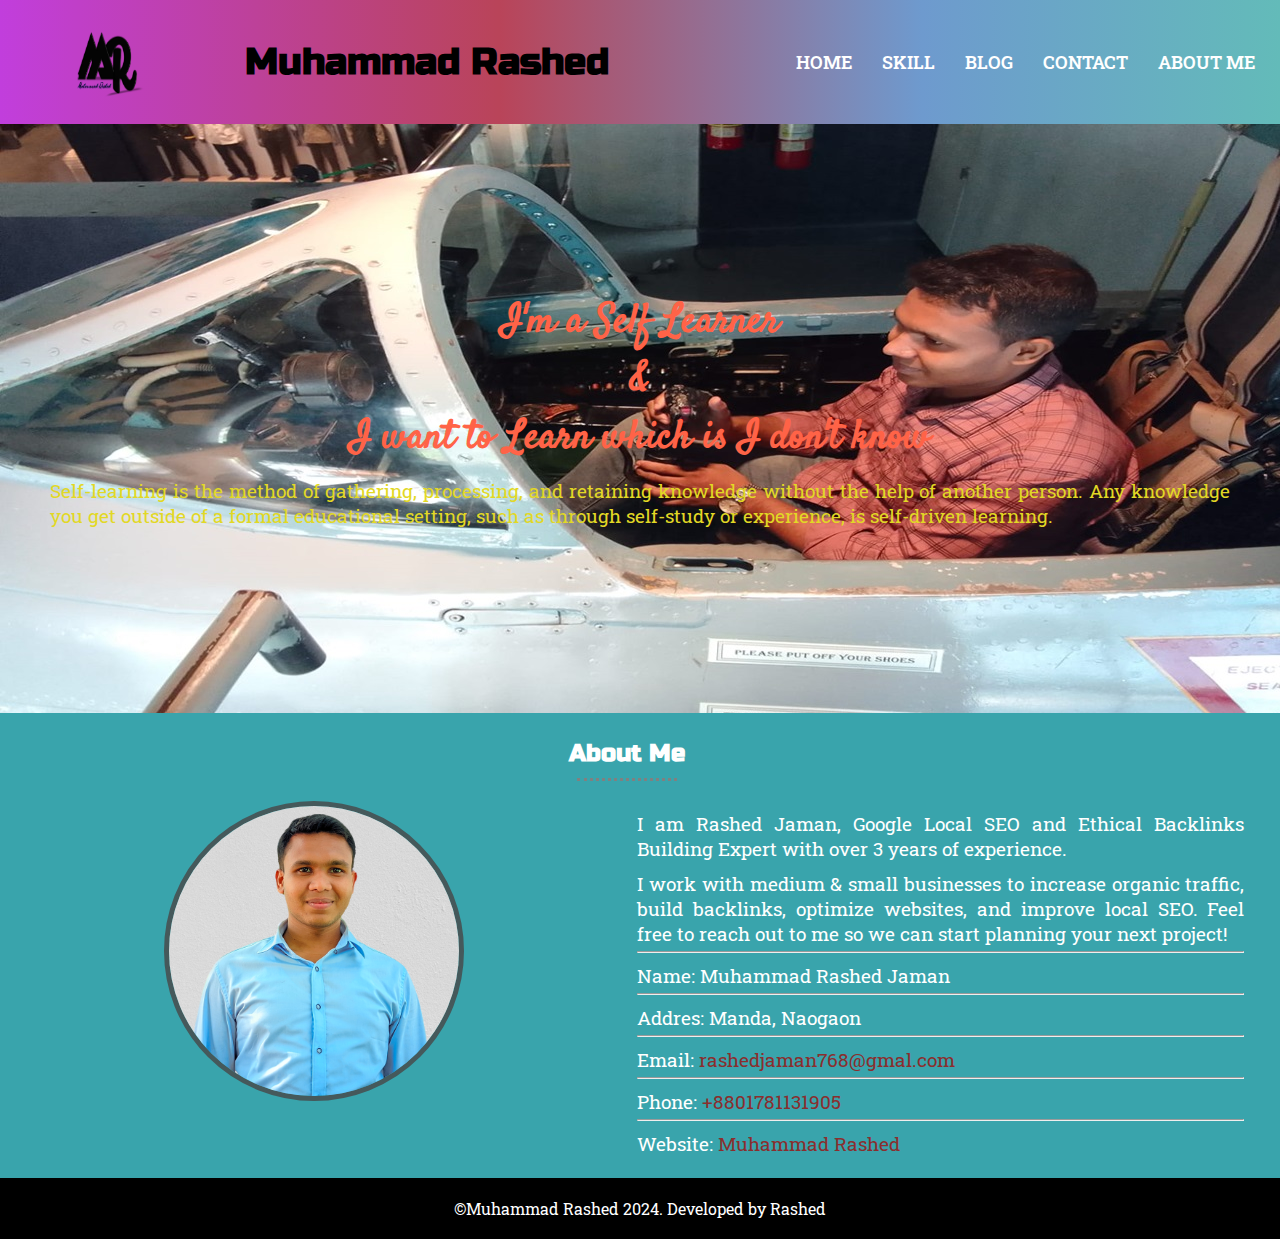
==== index.html @ 5cb938ef "added html css file fore muhammad rashed" ====
<!DOCTYPE html>
<html lang="en">
  <head>
    <meta charset="UTF-8" />
    <meta name="viewport" content="width=device-width, initial-scale=1.0" />
    <title>Muhammad Rashed</title>
    <!-- css for mobile -->
    <link rel="stylesheet" href="mobile.css" />
    <!-- css for desktop -->
    <link
      rel="stylesheet"
      href="desktop.css"
      media="screen and (min-width:620px)"
    />
  </head>
  <body>
    <!-- start navbar section -->
    <div class="navbar">
      <div class="logo col-2">
        <img src="/logo.png" alt="logo" />
      </div>
      <div class="nav-heading col-4">
        <h1>Muhammad Rashed</h1>
      </div>
      <div class="nav-menu col-6">
        <a href="./index.html" target="_self">home</a>
        <a href="/12-01-24/index.html" target="_blank">skill</a>
        <a href="https://mrashed21.blogspot.com/" target="_blank">blog</a>
        <a href="./14-01-24/index.html" target="_blank">contact</a>
        <a href="#about-me-id">about me </a>
      </div>
    </div>
    <!-- end navbar section -->
    <!-- start profile section -->
    <div class="profile">
      <!-- <img class="top-image" src="./image/top.png" alt="top-image" /> -->

      <div class="profile-text">
        <h1>
          I'm a Self Learner <br />& <br />
          I want to Learn which is I don't know
        </h1>

        <p>
          Self-learning is the method of gathering, processing, and retaining
          knowledge without the help of another person. Any knowledge you get
          outside of a formal educational setting, such as through self-study or
          experience, is self-driven learning.
        </p>
      </div>
      <img class="bottom-image" src="./image/bottom .png" alt="" />
    </div>
    <!-- end profile section -->

    <!-- start about section -->
    <div class="about-me" id="about-me-id">
      <h2>About Me</h2>
      <hr class="dotted" />
      <div class="about-image col-6">
        <img src="./image/rashed.png" alt="rashed's Photo" />
      </div>
      <div class="about-text col-6">
        <p>
          I am Rashed Jaman, Google Local SEO and Ethical Backlinks Building Expert with over 3 years of experience. 
        </p>
        <p>
          I work with medium & small businesses to increase organic traffic, build backlinks, optimize websites, and improve local SEO. Feel free to reach out to me so we can start planning your next project!
        </p>
        <hr class="about-hr" />
        <p>Name: Muhammad Rashed Jaman</p>
        <hr class="about-hr" />
        <p>Addres: Manda, Naogaon</p>
        <hr class="about-hr" />
        <p>
          Email:
          <a href="mailto:rashedjaman768@gmal.com" target="_blank"
            >rashedjaman768@gmal.com</a
          >
        </p>
        <hr class="about-hr" />
        <p>
          Phone:
          <a href="tel:+8801781131905" target="_blank"> +8801781131905</a>
        </p>
        <hr class="about-hr" />
        <p>
          Website:
          <a
            href="https://duckduckgo.com/?t=h_&q=mrashed21&ia=web"
            target="_blank"
            >Muhammad Rashed
          </a
          >
        </p>
      </div>
    </div>
    <!-- end about section -->
    <!--start footer section-->
        
    <div class="footer">
        &copy;Muhammad Rashed 2024.  Developed by Rashed
    </div>
</div>
<!--end footer section-->
  </body>
</html>
---- mobile.css ----
/* google font */
@import url("https://fonts.googleapis.com/css2?family=Roboto+Slab&family=Russo+One&family=Satisfy&display=swap");
* {
  margin: 0;
  padding: 0;
  box-sizing: border-box;
}
/* start body section */
body {
  font-family: "Roboto Slab", serif;
}
/* end body section */

/* start navbar section */
.navbar {
  margin: 0;
  padding: 0;
  background: rgb(2, 0, 36);
  background: linear-gradient(
    90deg,
    rgba(2, 0, 36, 1) 0%,
    rgba(191, 55, 219, 0.9630295355446866) 0%,
    rgba(185, 68, 89, 1) 39%,
    rgba(110, 154, 206, 1) 72%,
    rgba(99, 187, 185, 1) 100%,
    rgba(0, 212, 255, 1) 100%
  );
}

.navbar .logo {
  text-align: center;
}

.logo img {
  width: 80px;
  height: 80px;
}

.nav-heading h1 {
  font-family: "Russo One", sans-serif;
  text-align: center;
  font-size: 2.3rem;
  color: rgb(0, 0, 0);
}

.nav-menu {
  text-align: center;
  display: flex;
  flex-direction: column;
}
.nav-menu a {
  text-transform: uppercase;
  font-size: 18px;
  font-weight: 600;
  color: white;
  background-color: rgb(7, 120, 120);
  padding: 10px;
  margin: 5px 50px;
  border-radius: 10px;
}
.nav-menu a:hover {
  background-color: rgb(234, 112, 112);
  color: black;
}

[class*="col-"] {
  float: left;
  padding: 10px;
  width: 100%;
}
/* clear div */
.navbar::after {
  content: "";
  display: table;
  clear: both;
}
/* end navbar section */

/* start profile section */
p {
  text-align: justify;
  font-size: 1.2rem;
}
a{
  text-decoration: none;
  color: rgb(138, 46, 46);
}
h2{
  font-size: 1.5rem;
  font-family: "Russo One", sans-serif;
}
.dotted{
  border: dotted;
  border-bottom: none;
  margin: 10px auto;
  width: 100px;
}
.profile {
  padding: 70px 15px 175px;
  position: relative;
  text-align: center;
  background: url(./image/rashedjaman1.jpg)
}
.profile .top-image {
  position: absolute;
  right: 30px;
  top: 30px;
  width: 150px;
}
.profile .profile-text h1 {
  margin-top: 120px;
  font-family: "Satisfy", cursive;
  font-size: 2.5rem;
  color: tomato;
}
.profile .profile-text p {
  color: rgb(226, 216, 37);
  margin: 10px 35px;
}

.profile .bottom-image {
  position: absolute;
  left: 40px;
}
/* end profile section */

/* start about section */


.about-me{
  background-color: #39a4ac;
  padding: 1% 6%;
  color: white;
  text-align: center;
}

.about-image img{
  width: 300px;
  height: 300px;
  border-radius: 50%;
  border: #45595b 5px solid;
}

.about-text p{
  text-align: justify;
  margin-top: 10px;
}

.about-me a:hover{
  color: #e4e80e;
}
.about-hr{
  margin: 5px auto;
}
.about-me::after{
  content: '';
  display: table;
  clear: both;
}
/* end about section */

.footer{
  background: black;
  color: white;
  text-align: center;
  padding: 20px;
  font-size: 1rem;
  
}
---- desktop.css ----
/* for dekstop */
.col-1 {
  width: 8.33%;
}
.col-2 {
  width: 16.66%;
}
.col-3 {
  width: 25%;
}
.col-4 {
  width: 33.33%;
}
.col-5 {
  width: 41.66%;
}
.col-6 {
  width: 50%;
}
.col-7 {
  width: 58.33%;
}
.col-8 {
  width: 66.66%;
}
.col-9 {
  width: 75%;
}
.col-10 {
  width: 83.33%;
}
.col-11 {
  width: 91.66%;
}
.col-12 {
  width: 100%;
}

.logo {
  margin-top: 13px;
}

.nav-heading h1 {
  margin-top: 30px;
}
.nav-menu {
  flex-direction: row;
  justify-content: flex-end;
}
.nav-menu a {
  margin: 30px 5px;
  background-color: transparent;
}
/* start profile section */

.profile {
  background: no-repeat url(./image/rashedjaman.jpg)

}

.profile .profile-text h1 {
  margin-top: 100px;
}

.about-me{
  padding: 2% 2% 1% 0;
  text-align: center;
}

.about-image img{
  margin: auto px;
}
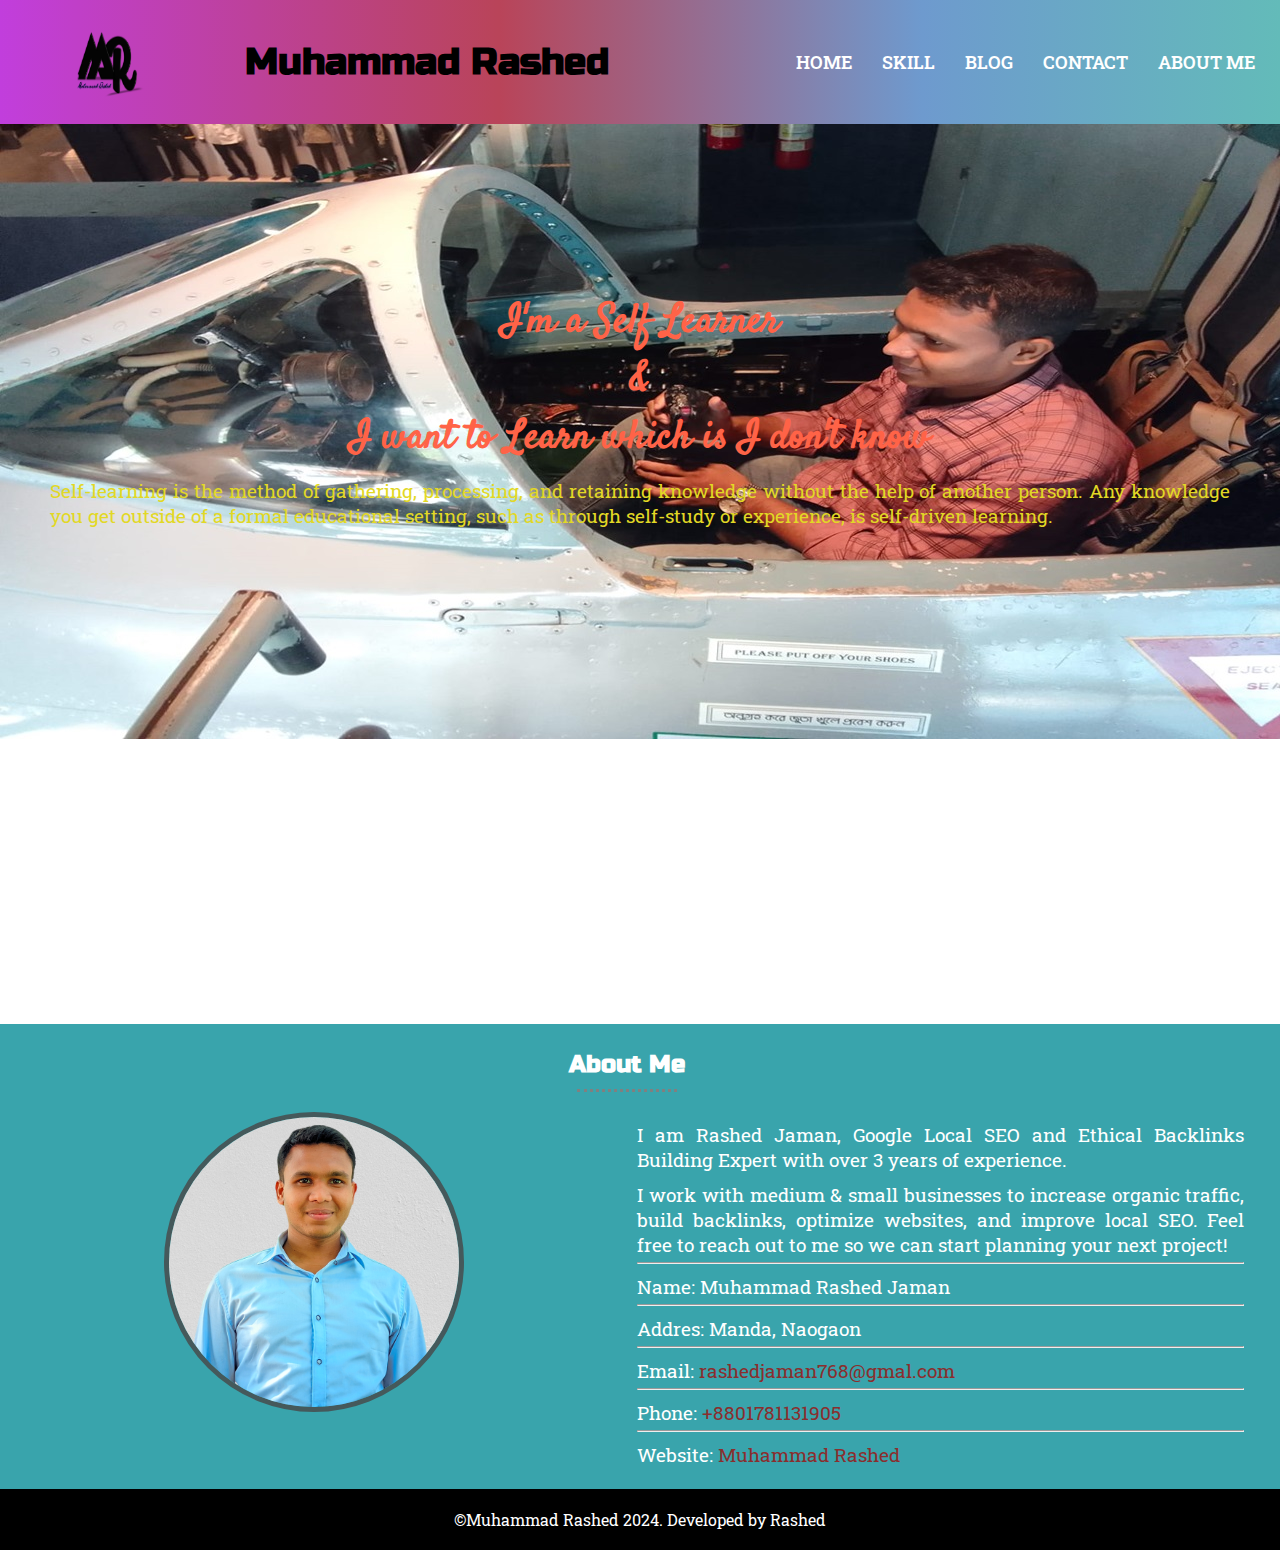
==== commit e2b5303c: "Update index.html" ====
--- a/index.html
+++ b/index.html
@@ -10,21 +10,21 @@
     <link
       rel="stylesheet"
       href="desktop.css"
-      media="screen and (min-width:620px)"
+      media="screen and (min-width:720px)"
     />
   </head>
   <body>
     <!-- start navbar section -->
     <div class="navbar">
       <div class="logo col-2">
-        <img src="/logo.png" alt="logo" />
+        <img src="logo.png" alt="logo" />
       </div>
       <div class="nav-heading col-4">
         <h1>Muhammad Rashed</h1>
       </div>
       <div class="nav-menu col-6">
         <a href="./index.html" target="_self">home</a>
-        <a href="/12-01-24/index.html" target="_blank">skill</a>
+        <a href="./12-01-24/index.html" target="_blank">skill</a>
         <a href="https://mrashed21.blogspot.com/" target="_blank">blog</a>
         <a href="./14-01-24/index.html" target="_blank">contact</a>
         <a href="#about-me-id">about me </a>
--- a/mobile.css
+++ b/mobile.css
@@ -99,6 +99,7 @@
   padding: 70px 15px 175px;
   position: relative;
   text-align: center;
+  height: 100vh;
   background: url(./image/rashedjaman1.jpg)
 }
 .profile .top-image {
@@ -166,4 +167,4 @@
   padding: 20px;
   font-size: 1rem;
   
-}+}
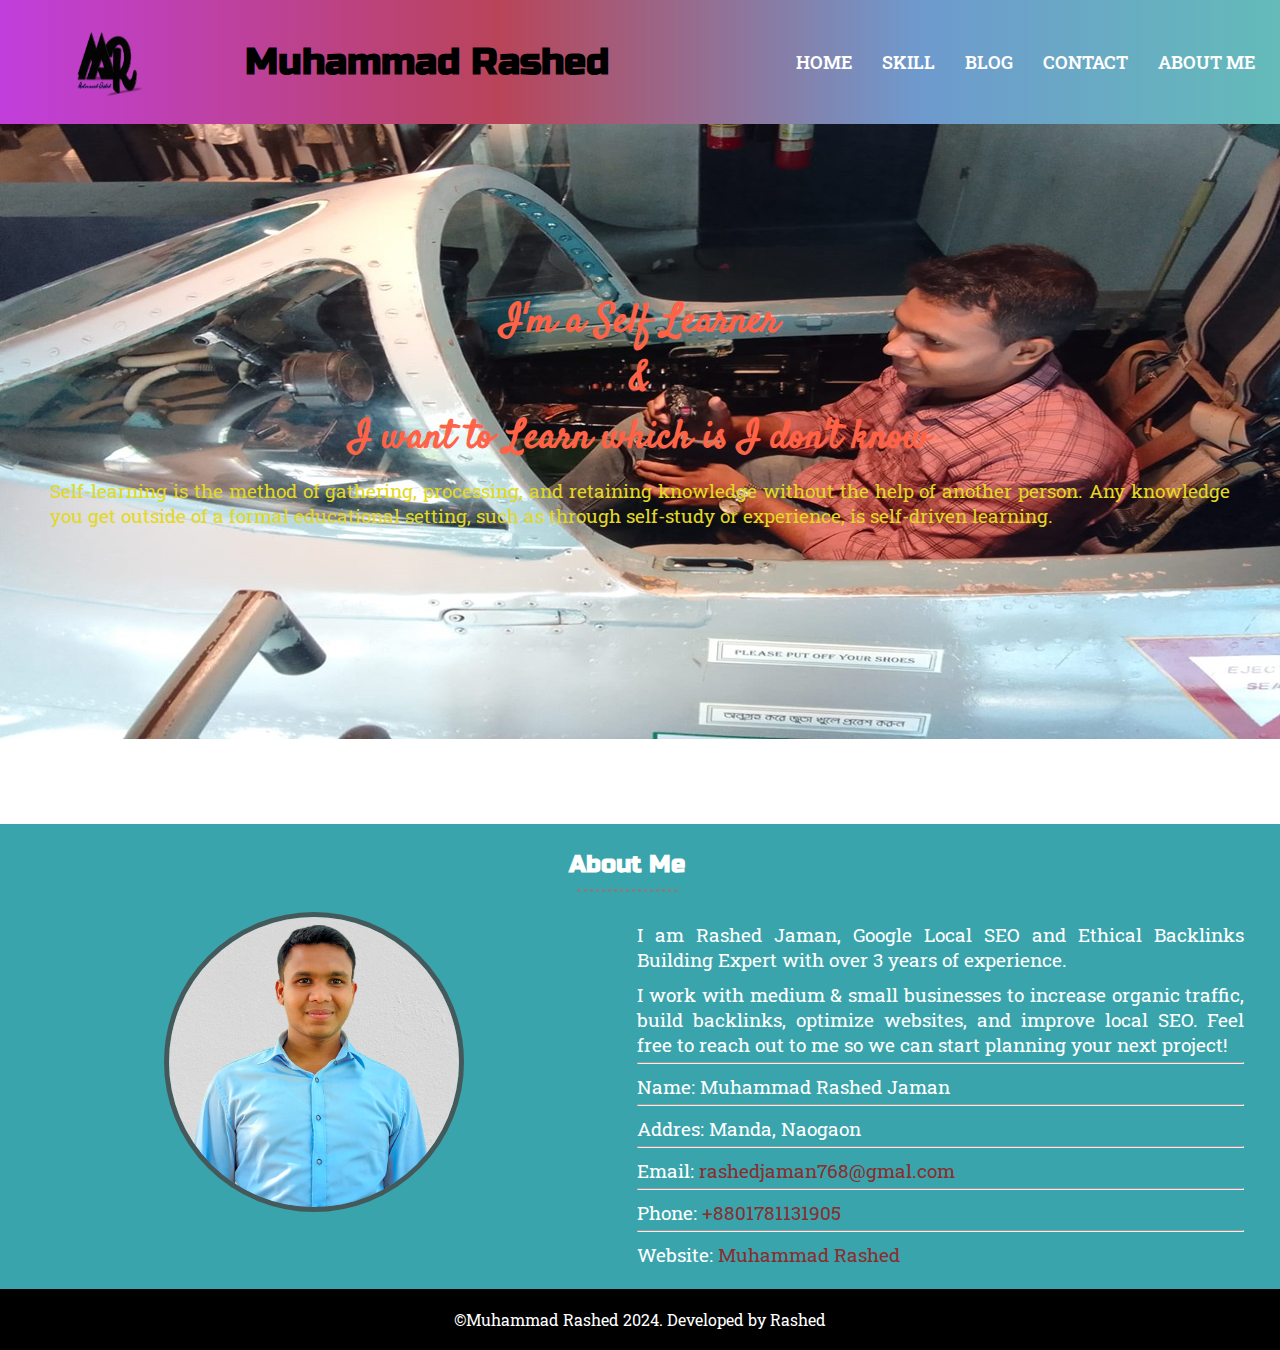
==== commit 21a4f6ec: "Update index.html" ====
--- a/index.html
+++ b/index.html
@@ -10,7 +10,7 @@
     <link
       rel="stylesheet"
       href="desktop.css"
-      media="screen and (min-width:720px)"
+      media="screen and (min-width:620px)"
     />
   </head>
   <body>
--- a/mobile.css
+++ b/mobile.css
@@ -99,7 +99,7 @@
   padding: 70px 15px 175px;
   position: relative;
   text-align: center;
-  height: 100vh;
+  height: 700px;
   background: url(./image/rashedjaman1.jpg)
 }
 .profile .top-image {
